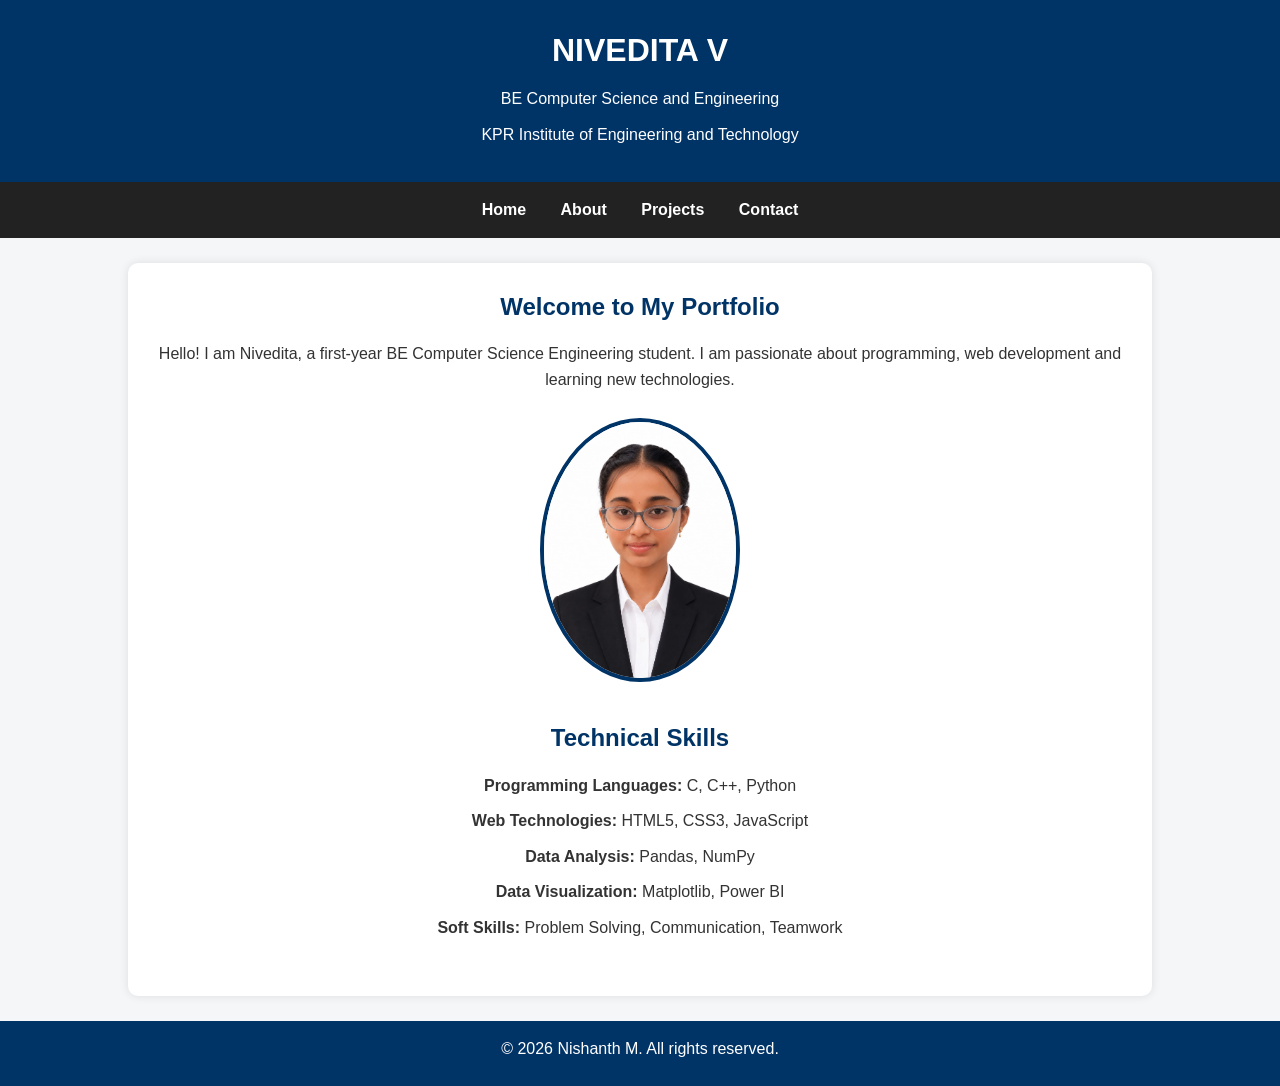
==== index.html @ 0458b951 "Update and rename Index.html to index.html" ====
<!DOCTYPE html>
<html>
    <head>
        <meta charset="UTF-8">
        <meta name="viewport" content="width=device-width, initial-scale=1.0">
        <meta name="description" content="Portfolio website of Nivedita V">
        <meta name="author" content="Nivedita V">
        <title>Nivedita Portfolio</title>
        <link rel="stylesheet" href="style.css">
    </head>
</html>
<body>

        <header>
            <h1>NIVEDITA V</h1>
            <p> BE Computer Science and Engineering</p>
            <p>KPR Institute of Engineering and Technology</p>
        </header>
        <nav>
            <a href="index.html">Home</a>
            <a href="about.html">About</a>
            <a href="project.html">Projects</a>
            <a href="contact.html">Contact</a>
        </nav>
        <main>
            <section>
                <h2>Welcome to My Portfolio</h2>
                <p>Hello! I am Nivedita, a first-year BE Computer Science
                    Engineering student. I am passionate about programming,
                    web development and learning new technologies.
                </p>
                <img src="ni.jpeg" alt="Nivedita V" style="width: 200px; height: auto;">
            </section>
            <section>
                <h2>Technical Skills</h2>

                    <p><strong>Programming Languages:</strong> C, C++, Python</p>

                    <p><strong>Web Technologies:</strong> HTML5, CSS3, JavaScript</p>

                    <p><strong>Data Analysis:</strong> Pandas, NumPy</p>

                    <p><strong>Data Visualization:</strong> Matplotlib, Power BI</p>

                    <p><strong>Soft Skills:</strong> Problem Solving, Communication, Teamwork</p>
            </section>
        </main>
        <footer>
            <p>&copy; 2026 Nishanth M. All rights reserved.</p>
        </footer>
</body>
---- style.css ----
*{
    margin:0;
    padding:0;
    box-sizing:border-box;
}
body{
    font-family: Arial, sans-serif;
    background-color:#f4f6f8;
    color:#333;
    line-height:1.6;
}
header{
    background-color:#003366;
    color:white;
    text-align:center;
    padding:25px;
}
header h1{
    margin-bottom:10px;
}
nav{
    background-color:#222;
    text-align:center;
    padding:15px;
}
nav a{
    color:white;
    text-decoration:none;
    margin:0 15px;
    font-weight:bold;
}
nav a:hover{
    color:#00ccff;
}
main{
    width:80%;
    margin:25px auto;
    background:white;
    padding:25px;
    border-radius:10px;
    box-shadow:0 0 10px rgba(0,0,0,0.1);
}
section{
    margin-bottom:30px;
    text-align:center;
}
h2{
    color:#003366;
    margin-bottom:15px;
}
h3{
    color:#0055aa;
    margin-bottom:10px;
}
p{
    margin-bottom:10px;
}
img{
    width:200px;
    height:auto;
    border-radius:50%;
    border:4px solid #003366;
    margin-top:15px;
}
ul{
    display:inline-block;
    text-align:left;
    list-style-position:inside;
    margin-top:10px;
}
li{
    margin:5px 0;
}
table{
    width:100%;
    border-collapse:collapse;
    margin-top:15px;
}
table, th, td{
    border:1px solid #333;
}
th{
    background-color:#003366;
    color:white;
}
th, td{
    padding:10px;
    text-align:center;
}
article{
    background:#f9f9f9;
    padding:15px;
    margin:15px 0;
    border-left:5px solid #003366;
    border-radius:5px;
    text-align:left;
}
form{
    max-width:500px;
    margin:auto;
    display:flex;
    flex-direction:column;
    text-align:left;
}
label{
    margin-top:10px;
    font-weight:bold;
}
input,
textarea{
    padding:10px;
    margin-top:5px;
    border:1px solid #ccc;
    border-radius:5px;
}
input:focus,
textarea:focus{
    outline:2px solid #0055aa;
}
button{
    margin-top:15px;
    padding:12px;
    background-color:#003366;
    color:white;
    border:none;
    border-radius:5px;
    cursor:pointer;
}
button:hover{
    background-color:#0055aa;
}
footer{
    background-color:#003366;
    color:white;
    text-align:center;
    padding:15px;
    margin-top:20px;
}
@media (max-width:768px){

    main{
        width:95%;
        padding:15px;
    }
    nav a{
        display:block;
        margin:10px 0;
    }
    table{
        font-size:14px;
    }
    img{
        width:150px;
    }
}
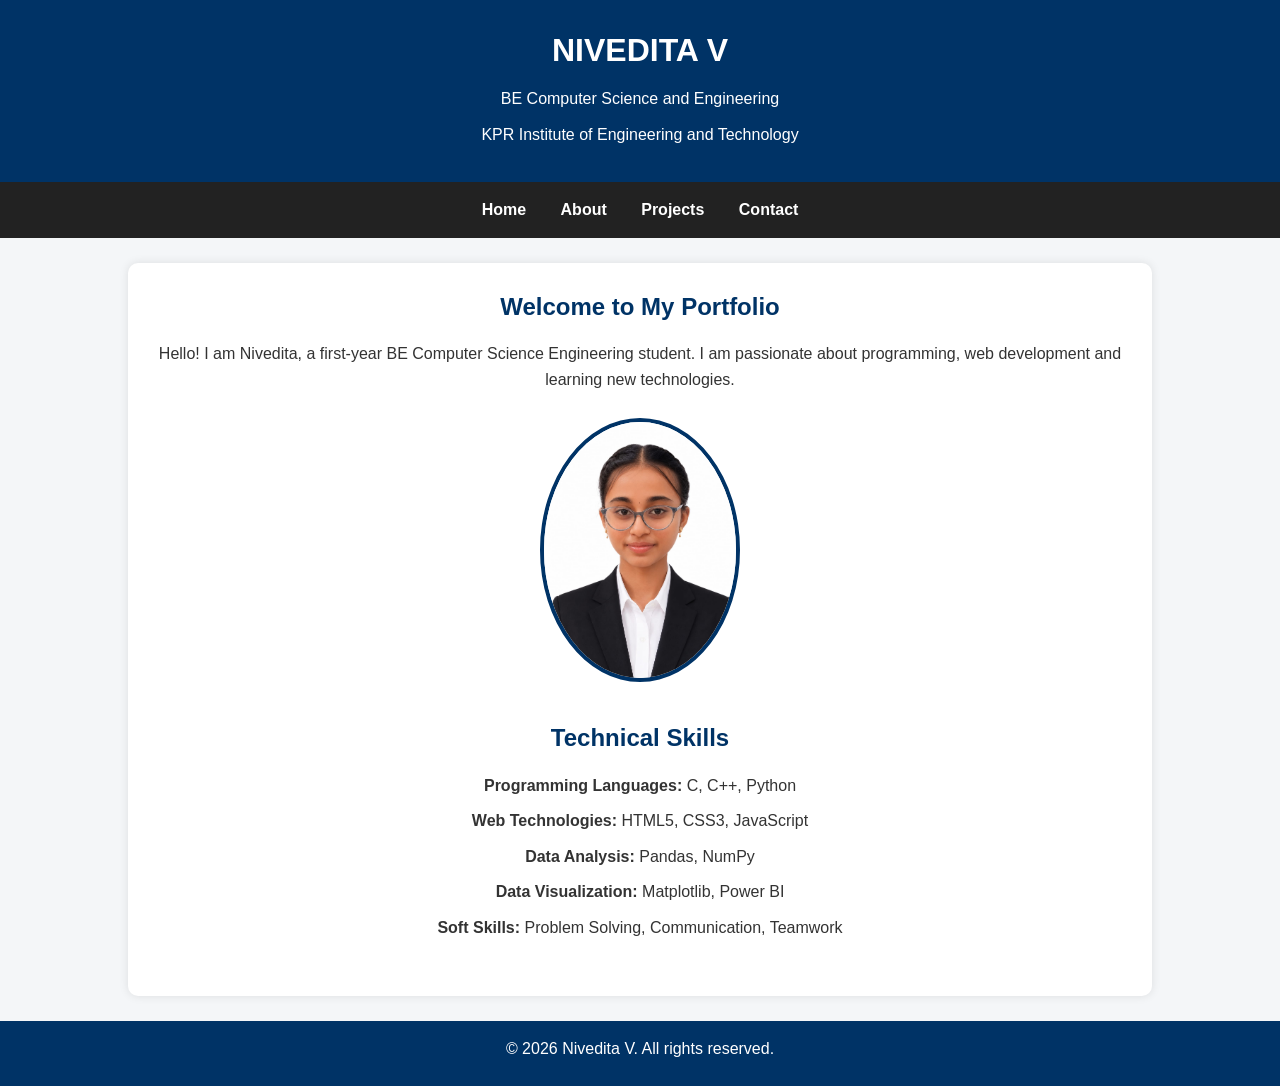
==== commit 853a68dd: "Update index.html" ====
--- a/index.html
+++ b/index.html
@@ -46,6 +46,6 @@
             </section>
         </main>
         <footer>
-            <p>&copy; 2026 Nishanth M. All rights reserved.</p>
+            <p>&copy; 2026 Nivedita V. All rights reserved.</p>
         </footer>
 </body>
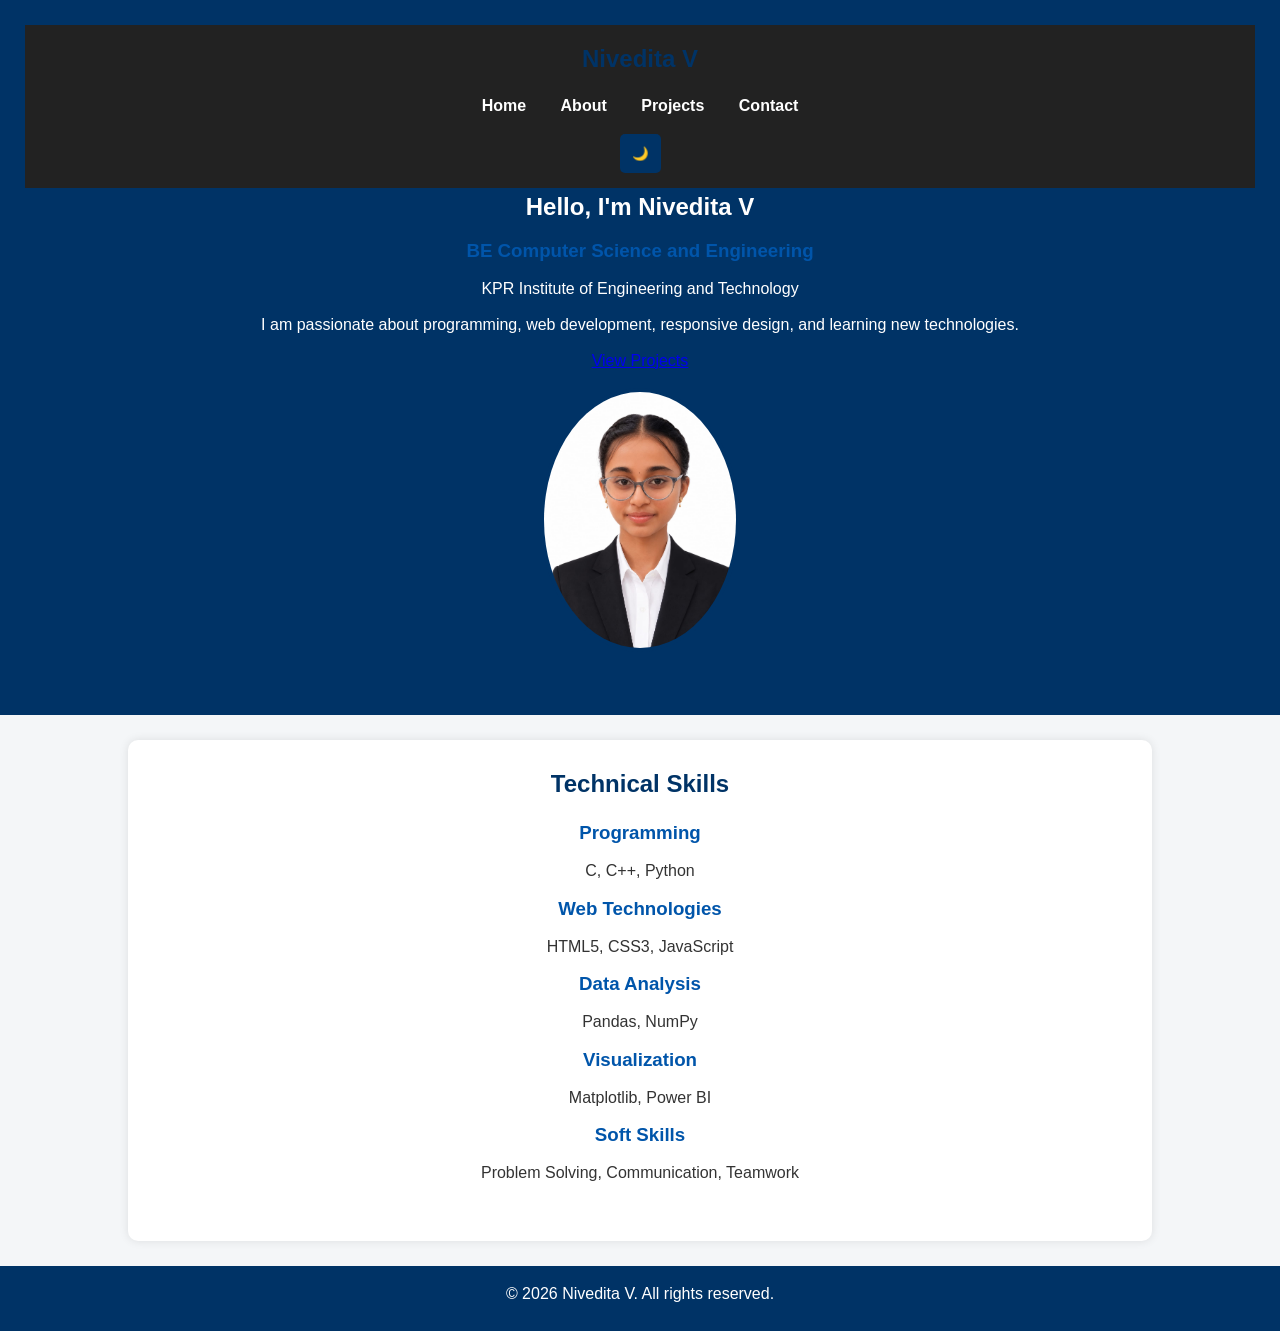
==== commit c91bb6e6: "Revamp index.html with new layout and features Refactor the HTML structure and enhance the layout wi" ====
--- a/index.html
+++ b/index.html
@@ -1,51 +1,92 @@
 <!DOCTYPE html>
-<html>
-    <head>
-        <meta charset="UTF-8">
-        <meta name="viewport" content="width=device-width, initial-scale=1.0">
-        <meta name="description" content="Portfolio website of Nivedita V">
-        <meta name="author" content="Nivedita V">
-        <title>Nivedita Portfolio</title>
-        <link rel="stylesheet" href="style.css">
-    </head>
-</html>
+<html lang="en">
+<head>
+    <meta charset="UTF-8">
+    <meta name="viewport" content="width=device-width, initial-scale=1.0">
+    <meta name="description" content="Portfolio website of Nivedita V">
+    <meta name="author" content="Nivedita V">
+    <title>Nivedita Portfolio</title>
+    <link rel="stylesheet" href="style.css">
+</head>
+
 <body>
 
-        <header>
-            <h1>NIVEDITA V</h1>
-            <p> BE Computer Science and Engineering</p>
-            <p>KPR Institute of Engineering and Technology</p>
-        </header>
-        <nav>
-            <a href="index.html">Home</a>
+<header class="hero-header">
+    <nav class="navbar">
+        <h2 class="logo">Nivedita V</h2>
+
+        <div class="nav-links">
+            <a href="index.html" class="active">Home</a>
             <a href="about.html">About</a>
             <a href="project.html">Projects</a>
             <a href="contact.html">Contact</a>
-        </nav>
-        <main>
-            <section>
-                <h2>Welcome to My Portfolio</h2>
-                <p>Hello! I am Nivedita, a first-year BE Computer Science
-                    Engineering student. I am passionate about programming,
-                    web development and learning new technologies.
-                </p>
-                <img src="ni.jpeg" alt="Nivedita V" style="width: 200px; height: auto;">
-            </section>
-            <section>
-                <h2>Technical Skills</h2>
+        </div>
 
-                    <p><strong>Programming Languages:</strong> C, C++, Python</p>
+        <button class="theme-btn" onclick="toggleTheme()">🌙</button>
+    </nav>
 
-                    <p><strong>Web Technologies:</strong> HTML5, CSS3, JavaScript</p>
+    <section class="hero">
+        <div class="hero-text">
+            <h1>Hello, I'm <span>Nivedita V</span></h1>
+            <h3>BE Computer Science and Engineering</h3>
+            <p>KPR Institute of Engineering and Technology</p>
 
-                    <p><strong>Data Analysis:</strong> Pandas, NumPy</p>
+            <p>
+                I am passionate about programming, web development,
+                responsive design, and learning new technologies.
+            </p>
 
-                    <p><strong>Data Visualization:</strong> Matplotlib, Power BI</p>
+            <a href="project.html" class="btn">View Projects</a>
+        </div>
 
-                    <p><strong>Soft Skills:</strong> Problem Solving, Communication, Teamwork</p>
-            </section>
-        </main>
-        <footer>
-            <p>&copy; 2026 Nivedita V. All rights reserved.</p>
-        </footer>
+        <div class="hero-image">
+            <img src="ni.jpeg" alt="Nivedita V">
+        </div>
+    </section>
+</header>
+
+<main>
+    <section class="section">
+        <h2 class="section-title">Technical Skills</h2>
+
+        <div class="skills-grid">
+            <div class="card">
+                <h3>Programming</h3>
+                <p>C, C++, Python</p>
+            </div>
+
+            <div class="card">
+                <h3>Web Technologies</h3>
+                <p>HTML5, CSS3, JavaScript</p>
+            </div>
+
+            <div class="card">
+                <h3>Data Analysis</h3>
+                <p>Pandas, NumPy</p>
+            </div>
+
+            <div class="card">
+                <h3>Visualization</h3>
+                <p>Matplotlib, Power BI</p>
+            </div>
+
+            <div class="card">
+                <h3>Soft Skills</h3>
+                <p>Problem Solving, Communication, Teamwork</p>
+            </div>
+        </div>
+    </section>
+</main>
+
+<footer>
+    <p>&copy; 2026 Nivedita V. All rights reserved.</p>
+</footer>
+
+<script>
+    function toggleTheme() {
+        document.body.classList.toggle("dark-mode");
+    }
+</script>
+
 </body>
+</html>
